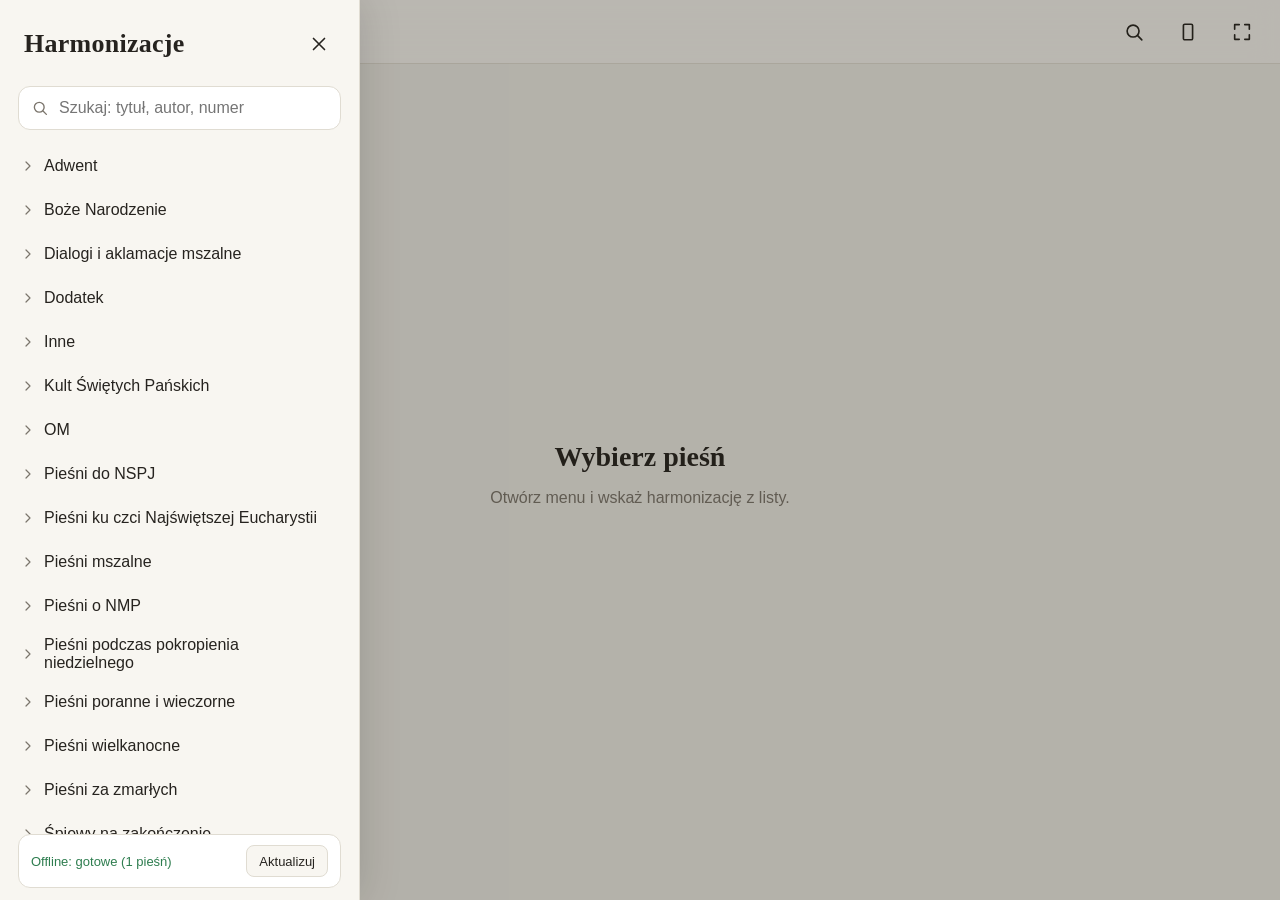
==== public/index.html @ a4187988 "init" ====
<!DOCTYPE html>
<html lang="pl">
<head>
  <meta charset="utf-8">
  <meta name="viewport" content="width=device-width, initial-scale=1, viewport-fit=cover">
  <meta name="apple-mobile-web-app-capable" content="yes">
  <meta name="mobile-web-app-capable" content="yes">
  <meta name="apple-mobile-web-app-status-bar-style" content="default">
  <meta name="theme-color" content="#f4f2ed">
  <link rel="manifest" href="manifest.webmanifest">
  <link rel="apple-touch-icon" href="apple-touch-icon.png">
  <title>Harmonizacje pieśni</title>
  <link rel="stylesheet" href="style.css">
</head>
<body class="viewer">
  <div class="app">
    <aside class="drawer" id="drawer" aria-label="Spis pieśni">
      <div class="drawer-head">
        <h2 class="brand">Harmonizacje</h2>
        <button class="icon-btn only-compact" id="btnCloseMenu" aria-label="Zamknij menu">
          <svg viewBox="0 0 24 24"><path d="M6 6l12 12M18 6L6 18"/></svg>
        </button>
      </div>
      <div class="search">
        <svg viewBox="0 0 24 24"><circle cx="11" cy="11" r="6.5"/><path d="M16 16l4.5 4.5"/></svg>
        <input id="search" type="search" placeholder="Szukaj: tytuł, autor, numer" autocomplete="off">
      </div>
      <nav class="tree" id="tree"></nav>
      <div class="offline" id="offline" hidden>
        <div class="offline-row">
          <span class="offline-text" id="offlineText"></span>
          <button class="offline-btn" id="offlineBtn" type="button">Pobierz</button>
        </div>
        <div class="offline-bar"><i id="offlineFill"></i></div>
      </div>
      <a class="admin-link" id="adminLink" href="admin.html" hidden>Zarządzaj pieśniami</a>
    </aside>
    <div class="scrim" id="scrim"></div>

    <main class="main">
      <header class="bar" id="bar">
        <button class="icon-btn" id="btnMenu" aria-label="Menu">
          <svg viewBox="0 0 24 24"><path d="M4 7h16M4 12h16M4 17h16"/></svg>
        </button>
        <div class="crumb" id="crumb"></div>

        <div class="group" id="keyGroup" aria-label="Tonacja" hidden>
          <button class="icon-btn" id="keyDown" aria-label="Tonacja niżej">
            <svg viewBox="0 0 24 24"><path d="M6 9l6 6 6-6"/></svg>
          </button>
          <div class="readout">
            <span class="readout-main" id="keyName"></span>
            <span class="readout-sub" id="keySub"></span>
          </div>
          <button class="icon-btn" id="keyUp" aria-label="Tonacja wyżej">
            <svg viewBox="0 0 24 24"><path d="M6 15l6-6 6 6"/></svg>
          </button>
        </div>

        <div class="group" id="verseGroup" aria-label="Zwrotki" hidden>
          <button class="icon-btn" id="versePrev" aria-label="Poprzednie zwrotki">
            <svg viewBox="0 0 24 24"><path d="M15 6l-6 6 6 6"/></svg>
          </button>
          <div class="readout">
            <span class="readout-main" id="verseName"></span>
            <span class="readout-sub">zwrotki</span>
          </div>
          <button class="icon-btn" id="verseNext" aria-label="Następne zwrotki">
            <svg viewBox="0 0 24 24"><path d="M9 6l6 6-6 6"/></svg>
          </button>
        </div>

        <button class="icon-btn" id="btnFind" aria-label="Szukaj pieśni" title="Szukaj pieśni (/)">
          <svg viewBox="0 0 24 24"><circle cx="11" cy="11" r="6.5"/><path d="M16 16l4.5 4.5"/></svg>
        </button>
        <button class="icon-btn" id="btnLayout" aria-label="Układ strony" title="Układ: kartka A4 / dopasuj do ekranu">
          <svg viewBox="0 0 24 24"><rect x="7" y="3.5" width="10" height="17" rx="1.5"/></svg>
        </button>
        <button class="icon-btn" id="btnFull" aria-label="Pełny ekran">
          <svg viewBox="0 0 24 24"><path d="M4 9V4h5M20 9V4h-5M4 15v5h5M20 15v5h-5"/></svg>
        </button>
      </header>

      <section class="stage" id="stage">
        <div class="sheet-wrap" id="wrap" hidden>
          <article class="sheet" id="sheet">
            <h1 id="title"></h1>
            <p class="authors" id="authors"></p>
            <div class="score" id="score"></div>
            <div class="verses" id="verses"></div>
          </article>
        </div>
        <div class="empty" id="empty">
          <p class="empty-title">Wybierz pieśń</p>
          <p>Otwórz menu i wskaż harmonizację z listy.</p>
        </div>
        <div class="loading" id="loading" hidden>Ładowanie…</div>
      </section>
    </main>
  </div>

  <div class="finder" id="finder" hidden>
    <div class="finder-card" role="dialog" aria-label="Szukaj pieśni">
      <div class="search">
        <svg viewBox="0 0 24 24"><circle cx="11" cy="11" r="6.5"/><path d="M16 16l4.5 4.5"/></svg>
        <input id="finderInput" type="search" inputmode="search" enterkeyhint="go" placeholder="Numer lub tytuł…" autocomplete="off">
      </div>
      <div class="finder-results" id="finderResults"></div>
    </div>
  </div>

  <script src="vendor/verovio-toolkit-wasm.js"></script>
  <script>window.verovioReady = new Promise((resolve) => { verovio.module.onRuntimeInitialized = resolve; });</script>
  <script type="module" src="js/app.js"></script>
</body>
</html>
---- public/style.css ----
:root {
  --bg: #eeece6;
  --panel: #f8f6f1;
  --paper: #fffefb;
  --ink: #26231f;
  --muted: #7b756c;
  --line: #e0dcd2;
  --accent: #2f5d62;
  --accent-soft: #e3edec;
  --radius: 14px;
  --ease: cubic-bezier(.2, .7, .2, 1);
  --serif: "Iowan Old Style", "Palatino Linotype", Palatino, "Book Antiqua", Georgia, serif;
  --sans: -apple-system, BlinkMacSystemFont, "SF Pro Text", "Segoe UI", Roboto, Helvetica, Arial, sans-serif;
}

* { box-sizing: border-box; -webkit-tap-highlight-color: transparent; }
[hidden] { display: none !important; }
html, body { height: 100%; margin: 0; }
body {
  font-family: var(--sans);
  color: var(--ink);
  background: var(--bg);
  overflow: hidden;
  -webkit-text-size-adjust: 100%;
}
button, input, textarea, select { font: inherit; color: inherit; }
button { cursor: pointer; }
.icon-btn svg, .search svg, .folder-head svg { fill: none; stroke: currentColor; stroke-width: 1.8; stroke-linecap: round; stroke-linejoin: round; }

.icon-btn {
  width: 44px; height: 44px; flex: none;
  display: grid; place-items: center;
  border: 0; border-radius: 12px; background: transparent;
  transition: background .2s var(--ease), opacity .2s, transform .15s var(--ease);
}
.icon-btn svg { width: 22px; height: 22px; }
.icon-btn:hover { background: rgba(0, 0, 0, .05); }
.icon-btn:active { transform: scale(.94); }
.icon-btn:disabled { opacity: .28; pointer-events: none; }

/* ---------- Układ ---------- */

.app { display: flex; height: 100%; }

.drawer {
  width: 340px; flex: none; height: 100%;
  display: flex; flex-direction: column;
  background: var(--panel);
  border-right: 1px solid var(--line);
  z-index: 30;
  transition: transform .35s var(--ease), margin .35s var(--ease);
}
.drawer-head { display: flex; align-items: center; justify-content: space-between; padding: 22px 18px 6px 24px; }
.brand { margin: 0; font: 600 26px/1 var(--serif); letter-spacing: .01em; }
.only-compact { display: none; }

.search { position: relative; margin: 14px 18px 10px; }
.search svg { position: absolute; left: 13px; top: 50%; width: 18px; height: 18px; margin-top: -9px; color: var(--muted); pointer-events: none; }
.search input {
  width: 100%; height: 44px; padding: 0 14px 0 40px;
  border: 1px solid var(--line); border-radius: 12px; background: #fff; outline: none;
  transition: border-color .2s, box-shadow .2s;
}
.search input:focus { border-color: var(--accent); box-shadow: 0 0 0 3px var(--accent-soft); }

.tree { flex: 1; overflow-y: auto; padding: 4px 10px 20px; -webkit-overflow-scrolling: touch; }
.folder-head {
  width: 100%; min-height: 44px; padding: 8px 10px;
  display: flex; align-items: center; gap: 8px; text-align: left;
  border: 0; border-radius: 10px; background: transparent; font-weight: 500;
  transition: background .2s;
}
.folder-head:hover { background: rgba(0, 0, 0, .04); }
.folder-head svg { width: 16px; height: 16px; flex: none; color: var(--muted); transition: transform .25s var(--ease); }
.folder.open > .folder-head svg { transform: rotate(90deg); }
.folder-name { flex: 1; }
.folder-count { font-size: 12px; color: var(--muted); font-variant-numeric: tabular-nums; }
.folder-body { display: grid; grid-template-rows: 0fr; transition: grid-template-rows .3s var(--ease); }
.folder-body > div { overflow: hidden; padding-left: 16px; }
.folder.open > .folder-body { grid-template-rows: 1fr; }

.song {
  width: 100%; min-height: 44px; padding: 8px 10px;
  display: flex; gap: 10px; align-items: baseline; text-align: left;
  border: 0; border-radius: 10px; background: transparent; color: #3a362f;
  transition: background .2s, color .2s;
}
.song:hover { background: rgba(0, 0, 0, .04); }
.song.active { background: var(--accent-soft); color: var(--accent); font-weight: 600; }
.song-num { min-width: 30px; font-size: 12px; color: var(--muted); font-variant-numeric: tabular-nums; text-align: right; }
.song-title small { display: block; margin-top: 2px; font-size: 12px; color: var(--muted); font-weight: 400; }
.no-hits { padding: 12px; color: var(--muted); }

.admin-link {
  margin: 0 18px 18px; padding: 11px 14px; text-align: center; text-decoration: none;
  border: 1px solid var(--line); border-radius: 12px; font-size: 14px; color: var(--accent); background: #fff;
  transition: border-color .2s, background .2s;
}
.admin-link:hover { border-color: var(--accent); }

.scrim { display: none; }

.main { flex: 1; min-width: 0; height: 100%; display: flex; flex-direction: column; position: relative; }

.bar {
  display: flex; align-items: center; gap: 10px;
  min-height: 64px; padding: 8px 16px;
  padding-top: max(8px, env(safe-area-inset-top));
  background: rgba(248, 246, 241, .9);
  -webkit-backdrop-filter: blur(14px); backdrop-filter: blur(14px);
  border-bottom: 1px solid var(--line);
  z-index: 20;
  transition: opacity .35s var(--ease), transform .35s var(--ease);
}
.crumb { flex: 1; min-width: 0; font-size: 14px; color: var(--muted); white-space: nowrap; overflow: hidden; text-overflow: ellipsis; }

.group {
  display: flex; align-items: center; gap: 2px;
  padding: 2px; border: 1px solid var(--line); border-radius: 14px; background: #fff;
}
.readout { min-width: 78px; text-align: center; line-height: 1.15; }
.readout-main { display: block; font: 600 17px/1.15 var(--serif); }
.readout-sub { display: block; font-size: 11px; color: var(--muted); letter-spacing: .02em; }

.stage {
  flex: 1; min-height: 0; position: relative;
  padding: 22px; display: grid; place-items: center; overflow: hidden;
}
.sheet-wrap {
  position: relative; background: var(--paper);
  box-shadow: 0 1px 2px rgba(40, 30, 10, .08), 0 14px 40px rgba(40, 30, 10, .12);
  border-radius: 3px; overflow: hidden;
  animation: rise .5s var(--ease);
}
@keyframes rise { from { opacity: 0; transform: translateY(8px); } }

/* Kartka ma stały rozmiar logiczny (2100 px szerokości = A4) i jest skalowana transformacją. */
.sheet {
  position: absolute; top: 0; left: 0;
  width: 2100px; padding: 80px 90px;
  transform-origin: 0 0;
  font-family: var(--serif);
}
.sheet h1 { margin: 0; text-align: center; font-weight: 600; font-size: 58px; line-height: 1.1; letter-spacing: .005em; }
.authors { margin: 8px 0 0; text-align: center; font-size: 27px; color: #6a6459; font-style: normal; }
.score { margin-top: 26px; transition: opacity .15s ease; }
.score.fading, .verses.fading { opacity: 0; }
.score svg { display: block; }
.score svg text { font-family: "Times New Roman", Times, serif; }
.verses { margin-top: 40px; display: grid; gap: 30px; font-size: 44px; line-height: 1.35; transition: opacity .15s ease; }
.verse { display: grid; grid-template-columns: 90px 1fr; }
.verse p { margin: 0; white-space: pre-line; }
.verse-num { font-weight: 600; }

.empty { text-align: center; color: var(--muted); }
.empty-title { margin: 0 0 6px; font: 600 28px var(--serif); color: var(--ink); }
.loading { position: absolute; bottom: 24px; padding: 8px 16px; border-radius: 99px; background: #fff; border: 1px solid var(--line); font-size: 14px; color: var(--muted); }

/* ---------- Tryb pełnoekranowy ---------- */

body.focus .stage { padding: 0; }
body.focus .sheet-wrap { box-shadow: none; border-radius: 0; }
body.focus .drawer, body.focus .scrim { display: none; }
body.focus .bar {
  position: fixed; left: 50%; bottom: max(18px, env(safe-area-inset-bottom));
  transform: translateX(-50%);
  min-height: 0; padding: 6px 10px; gap: 8px;
  border: 1px solid var(--line); border-radius: 22px;
  background: rgba(255, 255, 255, .92);
  box-shadow: 0 10px 30px rgba(40, 30, 10, .18);
}
body.focus .bar .crumb, body.focus #btnMenu { display: none; }
body.focus .bar .group { border-color: transparent; background: transparent; }
body.focus .bar.idle { opacity: 0; transform: translate(-50%, 16px); pointer-events: none; }

/* ---------- Węższe ekrany (iPad pionowo i mniejsze) ---------- */

@media (max-width: 1400px) {
  .drawer { position: fixed; inset: 0 auto 0 0; width: min(360px, 88vw); transform: translateX(-102%); box-shadow: 0 0 40px rgba(0, 0, 0, .15); }
  body.drawer-open .drawer { transform: none; }
  .scrim { display: block; position: fixed; inset: 0; z-index: 25; background: rgba(30, 25, 15, .28); opacity: 0; pointer-events: none; transition: opacity .3s; }
  body.drawer-open .scrim { opacity: 1; pointer-events: auto; }
  .only-compact { display: grid; }
  .stage { padding: 12px; }
}
@media (min-width: 1401px) {
  body:not(.drawer-open) .drawer { margin-left: -340px; }
}
@media (max-width: 720px) {
  .crumb { display: none; }
  .bar { justify-content: space-between; }
}

@media (prefers-reduced-motion: reduce) {
  * { transition-duration: .01ms !important; animation-duration: .01ms !important; }
}

/* ---------- Wyszukiwarka pieśni ---------- */

.finder { position: fixed; inset: 0; z-index: 60; display: grid; justify-items: center; align-content: start; padding: 12vh 16px 16px; background: rgba(30, 25, 15, .32); -webkit-backdrop-filter: blur(4px); backdrop-filter: blur(4px); animation: fade .2s ease; }
@keyframes fade { from { opacity: 0; } }
.finder-card { width: min(560px, 100%); max-height: 70vh; display: flex; flex-direction: column; padding: 14px; border-radius: 20px; background: var(--paper); box-shadow: 0 24px 70px rgba(30, 20, 0, .3); animation: rise .25s var(--ease); }
.finder-card .search { margin: 0 0 8px; }
.finder-card .search input { height: 52px; font-size: 18px; }
.finder-results { overflow-y: auto; -webkit-overflow-scrolling: touch; }
.finder-results .song.first { background: var(--accent-soft); }
.finder-results .song-num { min-width: 38px; font-size: 14px; }

/* ---------- Status trybu offline ---------- */

.offline { margin: 0 18px 12px; padding: 10px 12px; border: 1px solid var(--line); border-radius: 12px; background: #fff; font-size: 13px; }
.offline-row { display: flex; align-items: center; justify-content: space-between; gap: 10px; }
.offline-text { color: var(--muted); }
.offline.ready .offline-text { color: #2e7d4f; }
.offline-btn { min-height: 32px; padding: 0 12px; border: 1px solid var(--line); border-radius: 8px; background: var(--panel); transition: background .2s; }
.offline-btn:hover { background: var(--accent-soft); }
.offline-btn:disabled { opacity: .4; pointer-events: none; }
.offline-bar { display: none; height: 4px; margin-top: 8px; border-radius: 2px; background: var(--line); overflow: hidden; }
.offline.busy .offline-bar { display: block; }
.offline-bar i { display: block; height: 100%; width: 0; background: var(--accent); transition: width .2s; }
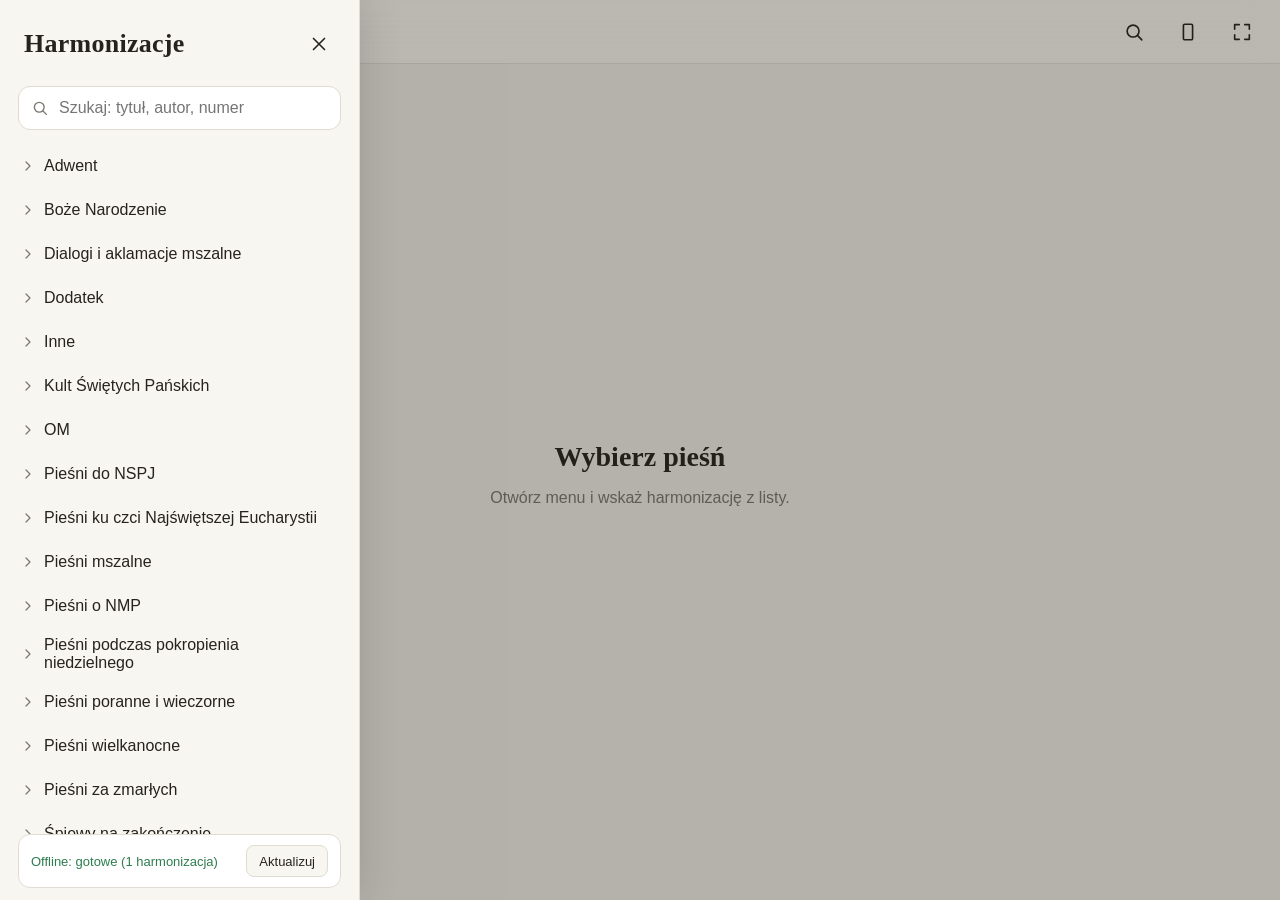
==== commit da573df5: "multiharmony" ====
--- a/public/index.html
+++ b/public/index.html
@@ -43,6 +43,11 @@
           <svg viewBox="0 0 24 24"><path d="M4 7h16M4 12h16M4 17h16"/></svg>
         </button>
         <div class="crumb" id="crumb"></div>
+
+        <label class="harmony-select" id="harmonyGroup" hidden>
+          <span class="visually-hidden">Harmonizacja</span>
+          <select id="harmonySelect" aria-label="Wybierz harmonizację"></select>
+        </label>
 
         <div class="group" id="keyGroup" aria-label="Tonacja" hidden>
           <button class="icon-btn" id="keyDown" aria-label="Tonacja niżej">
--- a/public/style.css
+++ b/public/style.css
@@ -118,6 +118,17 @@
   display: flex; align-items: center; gap: 2px;
   padding: 2px; border: 1px solid var(--line); border-radius: 14px; background: #fff;
 }
+.harmony-select { min-width: 0; max-width: 250px; }
+.harmony-select select {
+  width: 100%; min-height: 44px; padding: 0 30px 0 12px;
+  border: 1px solid var(--line); border-radius: 12px; background: #fff;
+  font-size: 13px; outline: none; text-overflow: ellipsis;
+}
+.harmony-select select:focus { border-color: var(--accent); box-shadow: 0 0 0 3px var(--accent-soft); }
+.visually-hidden {
+  position: absolute; width: 1px; height: 1px; padding: 0; margin: -1px;
+  overflow: hidden; clip: rect(0, 0, 0, 0); white-space: nowrap; border: 0;
+}
 .readout { min-width: 78px; text-align: center; line-height: 1.15; }
 .readout-main { display: block; font: 600 17px/1.15 var(--serif); }
 .readout-sub { display: block; font-size: 11px; color: var(--muted); letter-spacing: .02em; }
@@ -189,6 +200,7 @@
 @media (max-width: 720px) {
   .crumb { display: none; }
   .bar { justify-content: space-between; }
+  .harmony-select { max-width: 140px; }
 }
 
 @media (prefers-reduced-motion: reduce) {
